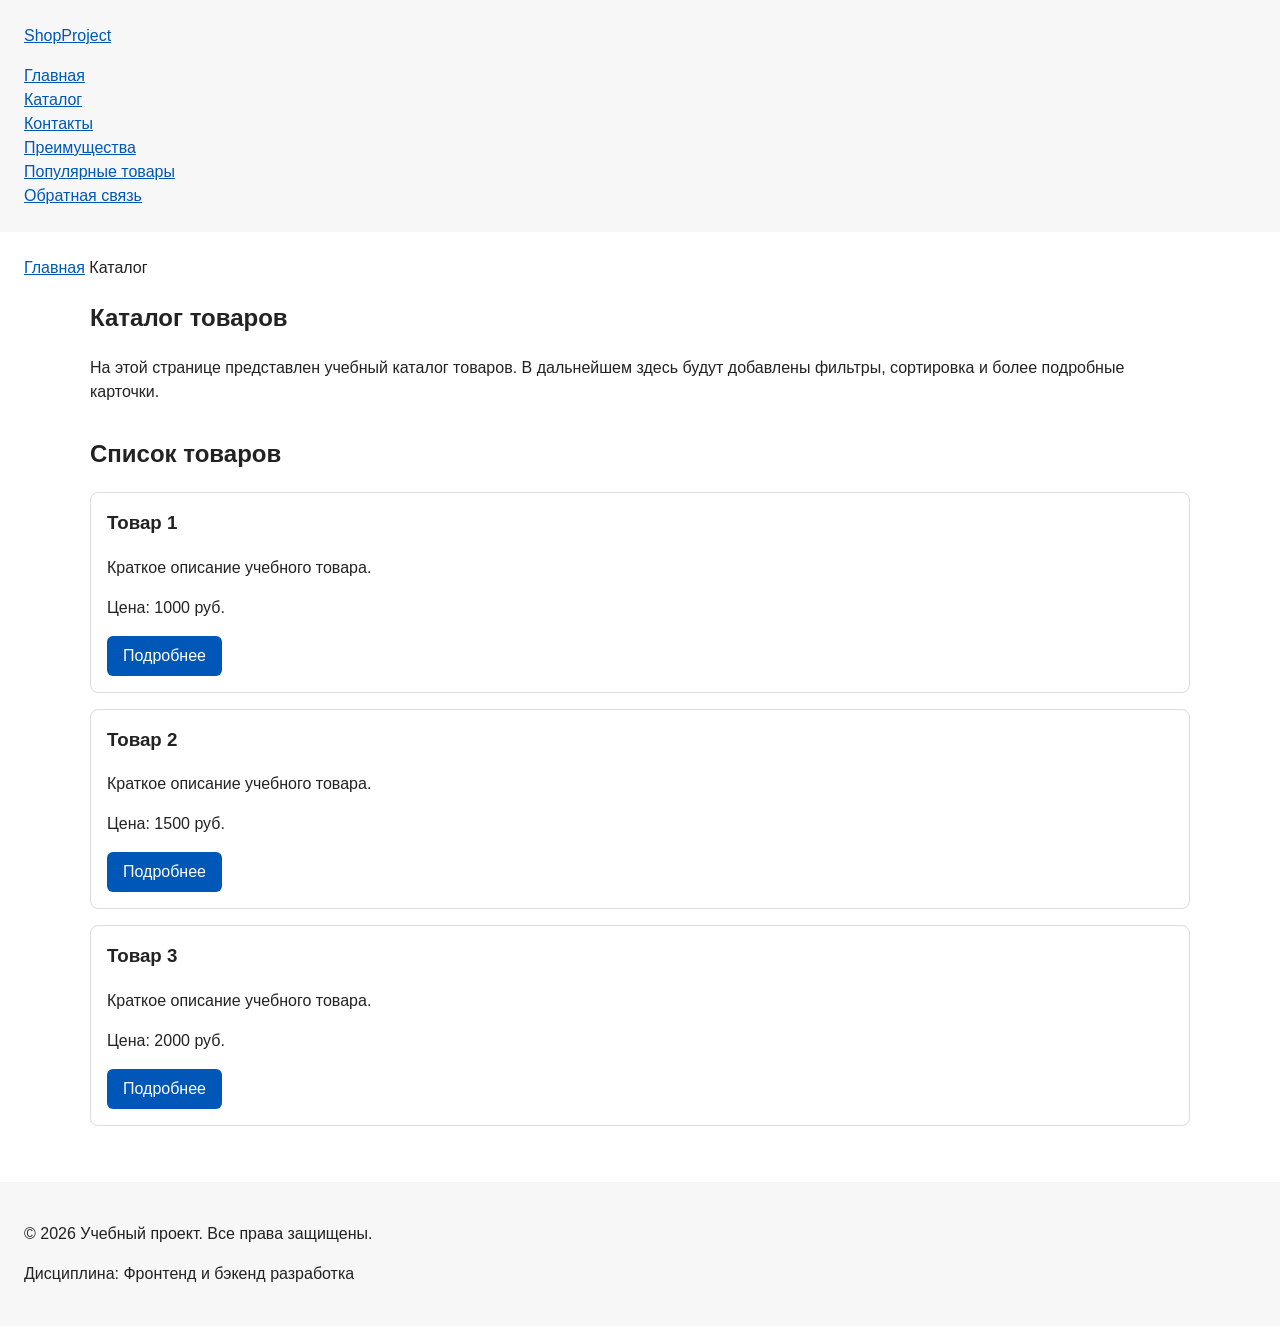
==== catalog.html @ 34feea36 "feat: add multi-page structure navigation and anchors" ====
<!DOCTYPE html>
<html lang="ru">
<head>
  <meta charset="UTF-8">
  <meta name="viewport" content="width=device-width, initial-scale=1.0">
  <meta name="description" content="Каталог товаров учебного интернет-магазина.">
  <title>Каталог товаров — Учебный интернет-магазин</title>
  <link rel="stylesheet" href="css/style.css">
</head>
<body>
  <header>
    <div class="site-header">
      <a class="site-logo" href="index.html">ShopProject</a>

      <nav class="site-nav" aria-label="Основная навигация">
        <ul class="site-nav__list">
          <li><a href="index.html">Главная</a></li>
          <li><a href="catalog.html">Каталог</a></li>
          <li><a href="contacts.html">Контакты</a></li>
          <li><a href="index.html#advantages">Преимущества</a></li>
          <li><a href="index.html#popular">Популярные товары</a></li>
          <li><a href="index.html#contacts">Обратная связь</a></li>
        </ul>
      </nav>
    </div>
  </header>

  <main>
    <nav class="breadcrumbs" aria-label="Хлебные крошки">
      <a href="index.html">Главная</a>
      <span>Каталог</span>
    </nav>

    <section class="section">
      <h1>Каталог товаров</h1>
      <p>
        На этой странице представлен учебный каталог товаров.
        В дальнейшем здесь будут добавлены фильтры, сортировка и более
        подробные карточки.
      </p>
    </section>

    <section class="section">
      <h2>Список товаров</h2>

      <article class="product-card">
        <h3>Товар 1</h3>
        <p>Краткое описание учебного товара.</p>
        <p>Цена: 1000 руб.</p>
        <a class="button" href="index.html#popular">Подробнее</a>
      </article>

      <article class="product-card">
        <h3>Товар 2</h3>
        <p>Краткое описание учебного товара.</p>
        <p>Цена: 1500 руб.</p>
        <a class="button" href="index.html#popular">Подробнее</a>
      </article>

      <article class="product-card">
        <h3>Товар 3</h3>
        <p>Краткое описание учебного товара.</p>
        <p>Цена: 2000 руб.</p>
        <a class="button" href="index.html#popular">Подробнее</a>
      </article>
    </section>
  </main>

  <footer>
    <p>&copy; 2026 Учебный проект. Все права защищены.</p>
    <p>Дисциплина: Фронтенд и бэкенд разработка</p>
  </footer>
</body>
</html>
---- css/style.css ----
/* ===============================
   1. Переменные проекта
   =============================== */
:root {
  /* Основные цвета проекта */
  --color-bg: #ffffff;
  --color-text: #222222;
  --color-muted: #666666;
  --color-primary: #0057b8;
  --color-primary-dark: #003f86;
  --color-border: #dddddd;
  --color-surface: #f7f7f7;
  --color-surface-accent: #eef5ff;
  --color-danger: #b00020;
  --color-success: #168a2f;
  --color-success-bg: #eefaf0;
  --color-white: #ffffff;

  /* Отступы */
  --space-xs: 4px;
  --space-sm: 8px;
  --space-md: 16px;
  --space-lg: 24px;
  --space-xl: 32px;

  /* Скругления */
  --radius-sm: 6px;
  --radius-md: 8px;
  --radius-lg: 12px;

  /* Размеры */
  --container-width: 1100px;
}


/* ===============================
   2. Базовые стили
   =============================== */

* {
  box-sizing: border-box;
}

body {
  margin: 0;
  font-family: Arial, sans-serif;
  line-height: 1.5;
  color: var(--color-text);
  background-color: var(--color-bg);
}

/* ===============================
   3. Общие элементы интерфейса
   =============================== */

header,
main,
footer {
  padding: var(--space-lg);
}


header {
  background-color: var(--color-surface);
}

footer {
  background-color: var(--color-surface);
}

a {
  color: var(--color-primary);
}

a:hover {
  color: var(--color-primary-dark);
}

a:focus-visible {
  outline: 2px solid var(--color-primary);
  outline-offset: 3px;
}


.site-header {
    max-width: 1100px;
    margin: 0 outo;
}

.sile-logo {
    font-weight: bold;
    text-decoration: none;
    color: #222222;
}

.site-nav__list {
    padding: 0;
    margin: 16px 0 0;
    list-style: none;
}

.sile-nav__list li {
    margin-bottom: 8px;
}

.sile-nav__list a {
    color: #0057b8;
    text-decoration: none;
}

.site-nav__list a:hover {
    text-decoration: underline;
}

/* ===============================
   4. Компоненты страницы
   =============================== */


.hero {
  max-width: var(--container-width);
  margin: 0 auto var(--space-xl);
  padding: var(--space-xl) var(--space-lg);
  background-color: var(--color-surface-accent);
  border-radius: var(--radius-lg);
}

.section {
  max-width: var(--container-width);
  margin: 0 auto var(--space-xl);
}

.section h2 {
  margin-top: 0;
}

.product-card {
  margin-bottom: var(--space-md);
  padding: var(--space-md);
  border: 1px solid var(--color-border);
  border-radius: var(--radius-md);
  background-color: var(--color-bg);
}

.product-card:hover {
  border-color: var(--color-primary);
}

.product-card h3 {
  margin-top: 0;
}

.button {
  display: inline-block;
  padding: var(--space-sm) var(--space-md);
  color: var(--color-white);
  background-color: var(--color-primary);
  text-decoration: none;
  border: none;
  border-radius: var(--radius-sm);
  cursor: pointer;
}

.button:hover {
  background-color: var(--color-primary-dark);
}

.button:focus-visible {
  outline: 2px solid var(--color-primary);
  outline-offset: 3px;
}

.button:disabled {
  opacity: 0.6;
  cursor: not-allowed;
}


.aside-info {
  max-width: var(--container-width);
  margin: 0 auto var(--space-xl);
  padding: var(--space-md);
  border-left: 4px solid var(--color-primary);
  background-color: var(--color-surface);
}


/* ===============================
   5. Форма и модальное окно
   =============================== */


.order-dialog {
  width: min(100% - 32px, 560px);
  padding: 24px;
  border: none;
  border-radius: 12px;
}

.order-dialog::backdrop {
  background-color: rgba(0, 0, 0, 0.5);
}

.order-dialog {
  width: min(100% - 32px, 560px);
  padding: var(--space-lg);
  border: none;
  border-radius: var(--radius-lg);
}

.order-dialog::backdrop {
  background-color: rgba(0, 0, 0, 0.5);
}

.form-field {
  margin-bottom: var(--space-md);
}

.form-field label {
  display: block;
  margin-bottom: var(--space-xs);
}

.form-field input:hover,
.form-field select:hover,
.form-field textarea:hover {
  border-color: var(--color-primary);
}


.form-field input[type="checkbox"] {
  width: auto;
}

.form-field small {
  display: block;
  margin-top: var(--space-xs);
  color: var(--color-muted);
}

.form-field input:focus-visible,
.form-field select:focus-visible,
.form-field textarea:focus-visible,
.form-actions button:focus-visible {
  outline: 2px solid var(--color-primary);
  outline-offset: 3px;
}

[aria-invalid="true"] {
  border-color: var(--color-danger);
}

.success-message {
  max-width: var(--container-width);
  margin: var(--space-lg) auto;
  padding: var(--space-md);
  border-left: 4px solid var(--color-success);
  background-color: var(--color-success-bg);
}
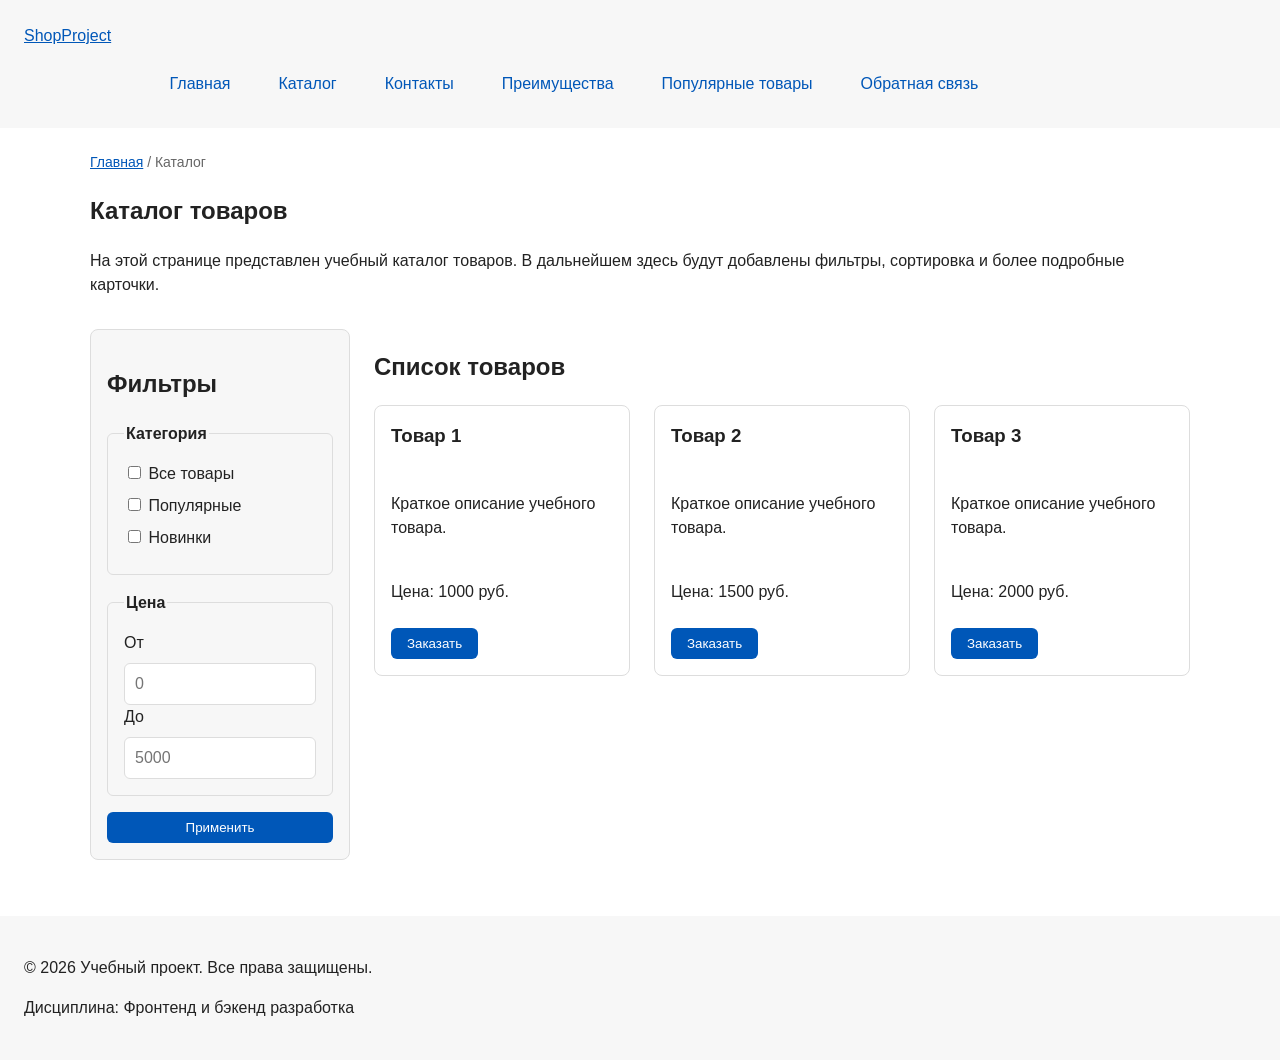
==== commit fd632248: "feat: add flex navigation and calalog layout" ====
--- a/catalog.html
+++ b/catalog.html
@@ -40,30 +40,78 @@
       </p>
     </section>
 
-    <section class="section">
-      <h2>Список товаров</h2>
+    <section class="catalog-layout">
+        <aside class="catalog-filters">
+            <h2>Фильтры</h2>
 
-      <article class="product-card">
-        <h3>Товар 1</h3>
-        <p>Краткое описание учебного товара.</p>
-        <p>Цена: 1000 руб.</p>
-        <a class="button" href="index.html#popular">Подробнее</a>
-      </article>
+            <form class="filters-form" action="#" method="get">
+                <fieldset>
+                    <legend>Категория</legend>
 
-      <article class="product-card">
-        <h3>Товар 2</h3>
-        <p>Краткое описание учебного товара.</p>
-        <p>Цена: 1500 руб.</p>
-        <a class="button" href="index.html#popular">Подробнее</a>
-      </article>
+                    <label>
+                    <input type="checkbox" name="category" value="all">
+                    Все товары
+                    </label>
 
-      <article class="product-card">
-        <h3>Товар 3</h3>
-        <p>Краткое описание учебного товара.</p>
-        <p>Цена: 2000 руб.</p>
-        <a class="button" href="index.html#popular">Подробнее</a>
-      </article>
+                    <label>
+                    <input type="checkbox" name="category" value="popular">
+                    Популярные
+                    </label>
+
+                    <label>
+                    <input type="checkbox" name="category" value="new">
+                    Новинки
+                    </label>
+                </fieldset>
+
+            <fieldset>
+                <legend>Цена</legend>
+
+                <label for="price-from">От</label>
+                <input id="price-from" name="price-from" type="number" min="0" placeholder="0">
+
+                <label for="price-to">До</label>
+                <input id="price-to" name="price-to" type="number" min="0" placeholder="5000">
+            </fieldset>
+
+            <button class="button" type="submit">Применить</button>
+            </form>
+        </aside>
+
+        <section class="catalog-products">
+            <h2>Список товаров</h2>
+
+            <div class="products-grid">
+            <article class="product-card">
+                    <h3>Товар 1</h3>
+                    <p>Краткое описание учебного товара.</p>
+                    <p>Цена: 1000 руб.</p>
+                    <button class="button product-card__button" type="button" data-product="Товар 1">
+                        Заказать
+                    </button>
+                </article>
+
+                <article class="product-card">
+                    <h3>Товар 2</h3>
+                    <p>Краткое описание учебного товара.</p>
+                    <p>Цена: 1500 руб.</p>
+                    <button class="button product-card__button" type="button" data-product="Товар 2">
+                        Заказать
+                    </button>
+                </article>
+
+                <article class="product-card">
+                    <h3>Товар 3</h3>
+                    <p>Краткое описание учебного товара.</p>
+                    <p>Цена: 2000 руб.</p>
+                    <button class="button product-card__button" type="button" data-product="Товар 3">
+                        Заказать
+                    </button>
+                </article>
+            </div>
+        </section>
     </section>
+
   </main>
 
   <footer>
--- a/css/style.css
+++ b/css/style.css
@@ -49,6 +49,87 @@
   background-color: var(--color-bg);
 }
 
+.breadcrumbs {
+  max-width: var(--container-width);
+  margin: 0 auto var(--space-md);
+  font-size: 14px;
+  color: var(--color-muted);
+}
+
+.breadcrumbs a {
+  color: var(--color-primary);
+}
+
+.breadcrumbs span::before {
+  content: " / ";
+  color: var(--color-muted);
+}
+
+html {
+  scroll-behavior: smooth;
+}
+
+:target {
+  outline: 2px dashed var(--color-primary);
+  outline-offset: 4px;
+}
+
+.products-grid {
+  display: grid;
+  grid-template-columns: repeat(3, 1fr);
+  gap: var(--space-lg);
+}
+
+.catalog-layout {
+  max-width: var(--container-width);
+  margin: 0 auto var(--space-xl);
+  display: grid;
+  grid-template-columns: 260px 1fr;
+  grid-template-areas: "filters products";
+  gap: var(--space-lg);
+}
+
+.catalog-filters {
+  grid-area: filters;
+  padding: var(--space-md);
+  border: 1px solid var(--color-border);
+  border-radius: var(--radius-md);
+  background-color: var(--color-surface);
+}
+
+.catalog-products {
+  grid-area: products;
+}
+
+.filters-form {
+  display: grid;
+  gap: var(--space-md);
+}
+
+.filters-form fieldset {
+  margin: 0;
+  padding: var(--space-md);
+  border: 1px solid var(--color-border);
+  border-radius: var(--radius-sm);
+}
+
+.filters-form legend {
+  font-weight: 700;
+}
+
+.filters-form label {
+  display: block;
+  margin-bottom: var(--space-sm);
+}
+
+.filters-form input[type="number"] {
+  width: 100%;
+  padding: 8px 10px;
+  border: 1px solid var(--color-border);
+  border-radius: var(--radius-sm);
+  font: inherit;
+}
+
 /* ===============================
    3. Общие элементы интерфейса
    =============================== */
@@ -94,23 +175,29 @@
 }
 
 .site-nav__list {
-    padding: 0;
-    margin: 16px 0 0;
-    list-style: none;
-}
-
-.sile-nav__list li {
-    margin-bottom: 8px;
-}
-
-.sile-nav__list a {
-    color: #0057b8;
-    text-decoration: none;
+  display: flex;
+  flex-wrap: wrap;
+  justify-content: center;
+  align-items: center;
+  gap: var(--space-md);
+  padding: 0;
+  margin: var(--space-md) 0 0;
+  list-style: none;
+}
+
+.site-nav__list a {
+  display: inline-block;
+  padding: var(--space-sm) var(--space-md);
+  color: var(--color-primary);
+  text-decoration: none;
+  border-radius: var(--radius-sm);
 }
 
 .site-nav__list a:hover {
-    text-decoration: underline;
-}
+  color: var(--color-white);
+  background-color: var(--color-primary);
+}
+
 
 /* ===============================
    4. Компоненты страницы
@@ -135,11 +222,19 @@
 }
 
 .product-card {
-  margin-bottom: var(--space-md);
+  display: flex;
+  flex-direction: column;
+  gap: var(--space-sm);
+  margin-bottom: 0;
   padding: var(--space-md);
   border: 1px solid var(--color-border);
   border-radius: var(--radius-md);
   background-color: var(--color-bg);
+}
+
+.product-card .button {
+  margin-top: auto;
+  align-self: flex-start;
 }
 
 .product-card:hover {
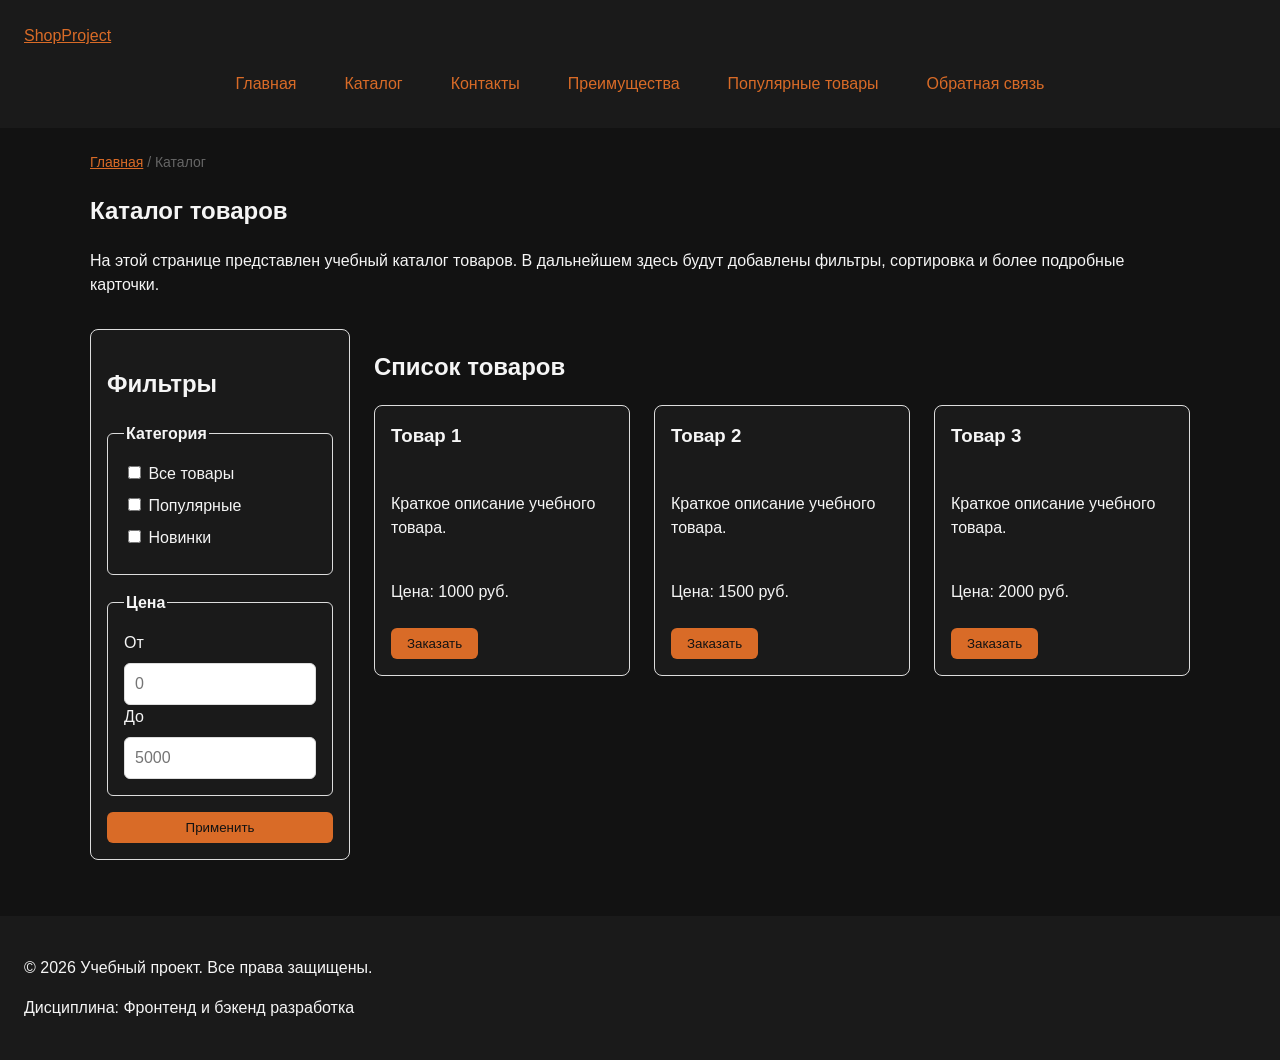
==== commit 5d6b1ca2: "feat: new image and sing in gialog" ====
--- a/catalog.html
+++ b/catalog.html
@@ -6,6 +6,7 @@
   <meta name="description" content="Каталог товаров учебного интернет-магазина.">
   <title>Каталог товаров — Учебный интернет-магазин</title>
   <link rel="stylesheet" href="css/style.css">
+  <script src="js/main.js" defer></script>
 </head>
 <body>
   <header>
--- a/css/style.css
+++ b/css/style.css
@@ -3,18 +3,20 @@
    =============================== */
 :root {
   /* Основные цвета проекта */
-  --color-bg: #ffffff;
-  --color-text: #222222;
+  --color-bg: #121212;
+  --color-text-title: #F5F5F5;
+  --color-text:#B0B0B0;
   --color-muted: #666666;
-  --color-primary: #0057b8;
-  --color-primary-dark: #003f86;
+  --color-primary: #D96B27;
+  --color-primary-dark: #c25e00;
   --color-border: #dddddd;
-  --color-surface: #f7f7f7;
-  --color-surface-accent: #eef5ff;
+  --color-surface: #1A1A1A;
+  --color-surface-accent: #1A1A1A;
   --color-danger: #b00020;
   --color-success: #168a2f;
   --color-success-bg: #eefaf0;
   --color-white: #ffffff;
+  --color-black: #121212;
 
   /* Отступы */
   --space-xs: 4px;
@@ -30,6 +32,7 @@
 
   /* Размеры */
   --container-width: 1100px;
+
 }
 
 
@@ -45,8 +48,11 @@
   margin: 0;
   font-family: Arial, sans-serif;
   line-height: 1.5;
-  color: var(--color-text);
+  color: var(--color-text-title);
   background-color: var(--color-bg);
+  /* background-image: url('images/Background.png');
+  background-size: cover;
+  background-position: center; */
 }
 
 .breadcrumbs {
@@ -163,15 +169,37 @@
 }
 
 
+
 .site-header {
-    max-width: 1100px;
+    max-width: 100%px;
     margin: 0 outo;
+    position: relative; 
+
+}
+
+.site-header button {
+  position: absolute; /* Вырываем кнопку из потока */
+  top: 0;             ; /* Прижимаем к верхнему краю */
+  right: 0;
+  display: inline-block;
+  padding: var(--space-sm) var(--space-md);
+  color: var(--color-black);
+  background-color: var(--color-primary);
+  text-decoration: none;
+  border: none;
+  border-radius: var(--radius-sm);
+  cursor: pointer;
 }
 
 .sile-logo {
     font-weight: bold;
     text-decoration: none;
     color: #222222;
+}
+
+.sigh-in__button {
+  margin-top: auto;
+  align-self: flex-start;
 }
 
 .site-nav__list {
@@ -198,18 +226,39 @@
   background-color: var(--color-primary);
 }
 
-
 /* ===============================
    4. Компоненты страницы
    =============================== */
 
 
 .hero {
-  max-width: var(--container-width);
+  width: 100%;
+  height: 100vh;
   margin: 0 auto var(--space-xl);
   padding: var(--space-xl) var(--space-lg);
-  background-color: var(--color-surface-accent);
   border-radius: var(--radius-lg);
+  position: relative;
+  overflow: hidden;
+}
+
+.bg-image {
+  background-image: url('images/Background.png');
+  background-size: cover;
+  position: absolute;
+  top: 0;
+  left: 0;
+  width: 100%;
+  height: 100%;
+  filter: blur(5px);
+}
+
+.content {
+  z-index: 1;
+  position: relative;
+}
+
+.hero p {
+  color: var(--color-text)  
 }
 
 .section {
@@ -229,7 +278,7 @@
   padding: var(--space-md);
   border: 1px solid var(--color-border);
   border-radius: var(--radius-md);
-  background-color: var(--color-bg);
+  background-color: var(--color-surface);
 }
 
 .product-card .button {
@@ -248,7 +297,7 @@
 .button {
   display: inline-block;
   padding: var(--space-sm) var(--space-md);
-  color: var(--color-white);
+  color: var(--color-black);
   background-color: var(--color-primary);
   text-decoration: none;
   border: none;
@@ -258,6 +307,7 @@
 
 .button:hover {
   background-color: var(--color-primary-dark);
+  color: var(--color-black);
 }
 
 .button:focus-visible {
@@ -276,7 +326,7 @@
   margin: 0 auto var(--space-xl);
   padding: var(--space-md);
   border-left: 4px solid var(--color-primary);
-  background-color: var(--color-surface);
+  background-color: var(--color-bg);
 }
 
 
@@ -301,14 +351,20 @@
   padding: var(--space-lg);
   border: none;
   border-radius: var(--radius-lg);
+  background-color: var(--color-bg);
+  color: var(--color-text-title);
 }
 
 .order-dialog::backdrop {
   background-color: rgba(0, 0, 0, 0.5);
 }
 
+.order-dialog h2 {
+  border-bottom: 3px solid var(--color-primary);
+}
+
 .form-field {
-  margin-bottom: var(--space-md);
+  margin-bottom: var(--space-sm);
 }
 
 .form-field label {
@@ -316,12 +372,20 @@
   margin-bottom: var(--space-xs);
 }
 
+.form-field input,
+.form-field select,
+.form-field textarea {
+  border-radius: var(--radius-md);
+  padding: 5px var(--space-md);
+}
+
 .form-field input:hover,
 .form-field select:hover,
 .form-field textarea:hover {
-  border-color: var(--color-primary);
-}
-
+  transform-origin: left bottom;
+  transform: scale(1.1);
+  transition: 0.5s ease;
+}
 
 .form-field input[type="checkbox"] {
   width: auto;
@@ -339,6 +403,22 @@
 .form-actions button:focus-visible {
   outline: 2px solid var(--color-primary);
   outline-offset: 3px;
+  transform-origin: left bottom;
+  transform: scale(1.1);
+  transition: 0.5s ease;
+}
+
+.form-actions button {
+  padding: var(--space-sm) var(--space-md);
+  background-color: var(--color-primary);
+  color: var(--color-black);
+  border-radius: var(--radius-sm);
+  border: none;
+}
+
+.form-actions button:hover{
+  background-color: var(--color-primary-dark);
+  color: var(--color-black);
 }
 
 [aria-invalid="true"] {
@@ -353,3 +433,22 @@
   background-color: var(--color-success-bg);
 }
 
+.login-dialog::backdrop {
+  background-color: rgba(0, 0, 0, 0.5);
+}
+
+.login-dialog {
+  width: 30%;
+  padding: var(--space-lg);
+  border: none;
+  border-radius: var(--radius-lg);
+  background-color: var(--color-bg);
+  color: var(--color-text-title);
+}
+
+.login-dialog::backdrop {
+  background-color: rgba(0, 0, 0, 0.5);
+}
+
+
+
